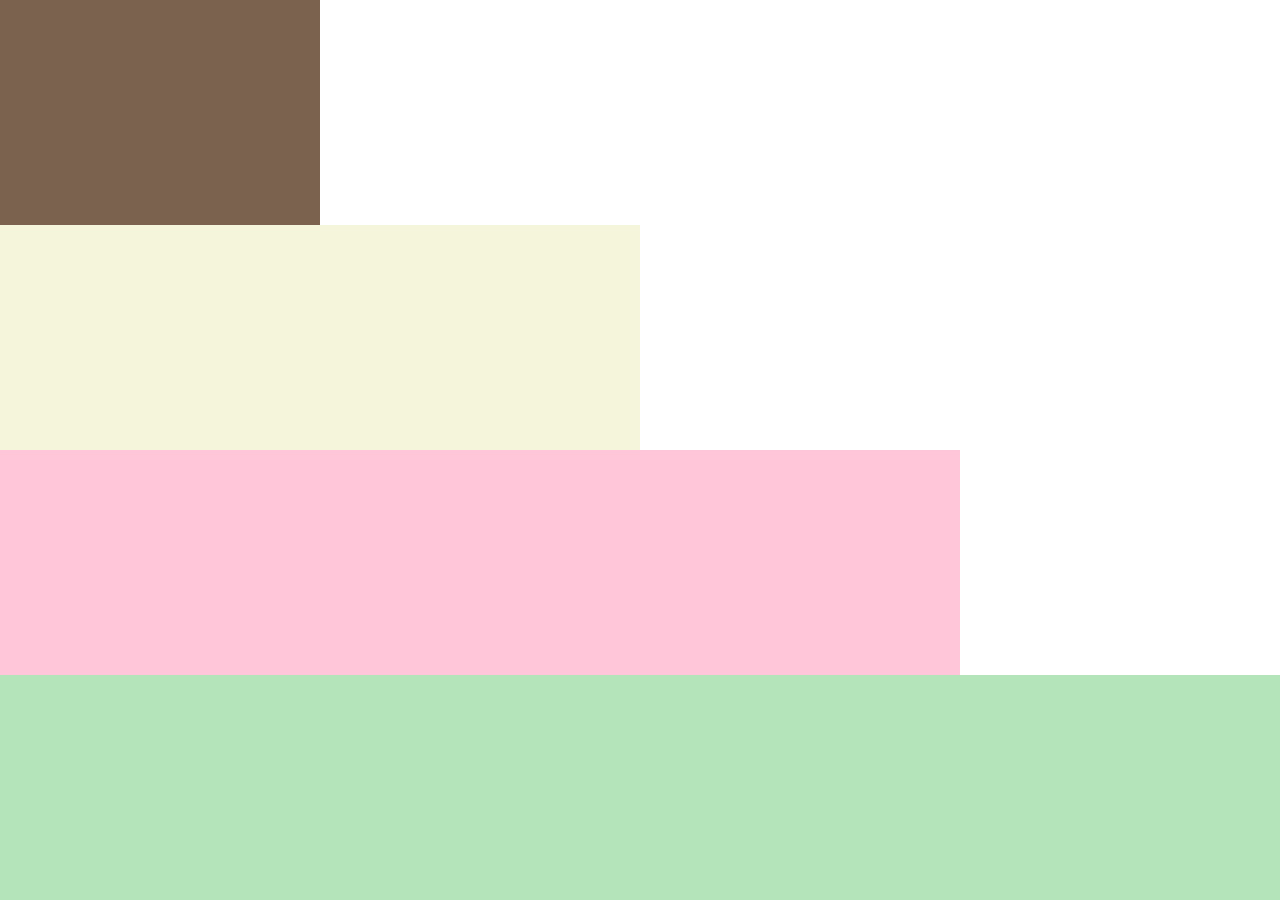
==== index.html @ dd6521bb "Add files via upload" ====
<!-- notice how both the opening <html> tag and the closing </html> tag are NOT indented so you can clearly see the start and end of the code -->
<html>
	
	<!-- the <head> section is for all the information that is needed by the browser but does NOT show up on the page -->
	<head>
		<meta charset="utf-8">
		<meta name="viewport" content="width=device-width, initial-scale=1">
		<title>Frame C</title>
		<link rel="stylesheet" href="style.css" />
	</head>

	<!-- the <body> section is for all the content that is actually displayed on the page -->
	<body> 
		<div class="row chocolate"></div>
		<div class="row2 vanilla"></div>
		<div class="row3 pinkberry"></div>
		<div class="row4 pistachio "></div>
	</body>
</html>
---- style.css ----
body {
	height: 100vh;
	width: 100vw;
	margin:0;
}

/* When writing CSS classes it is VERY important that you use hyphen delimited strings (square-div and NOT squareDiv) */
/* Addtionally, you should know what the class does just by looking at the name (the name should be DESCRIPTIVE) */
/* When thinking about sizing elements on your page, there are many different units you can use = https://www.w3schools.com/cssref/css_units.asp */
.row  {
	height: calc(100%/4);
	width: 25%;
}
.row2 {
	height: calc(100%/4);
	width: 50%;
}
.row3 {
	height: calc(100%/4);
	width:75%;
}
.row4 {
	height: calc(100%/4);
	width: 100%;
}
/* When possible, organize CSS classes in alphabetical order */


.chocolate {
	background-color: #7a624f;
}

.vanilla {
	background-color: #F5F5DC  ;
}

.pinkberry {
	background-color: #ffc5d9;
}

.pistachio {
	background-color: #b4e5ba;
}
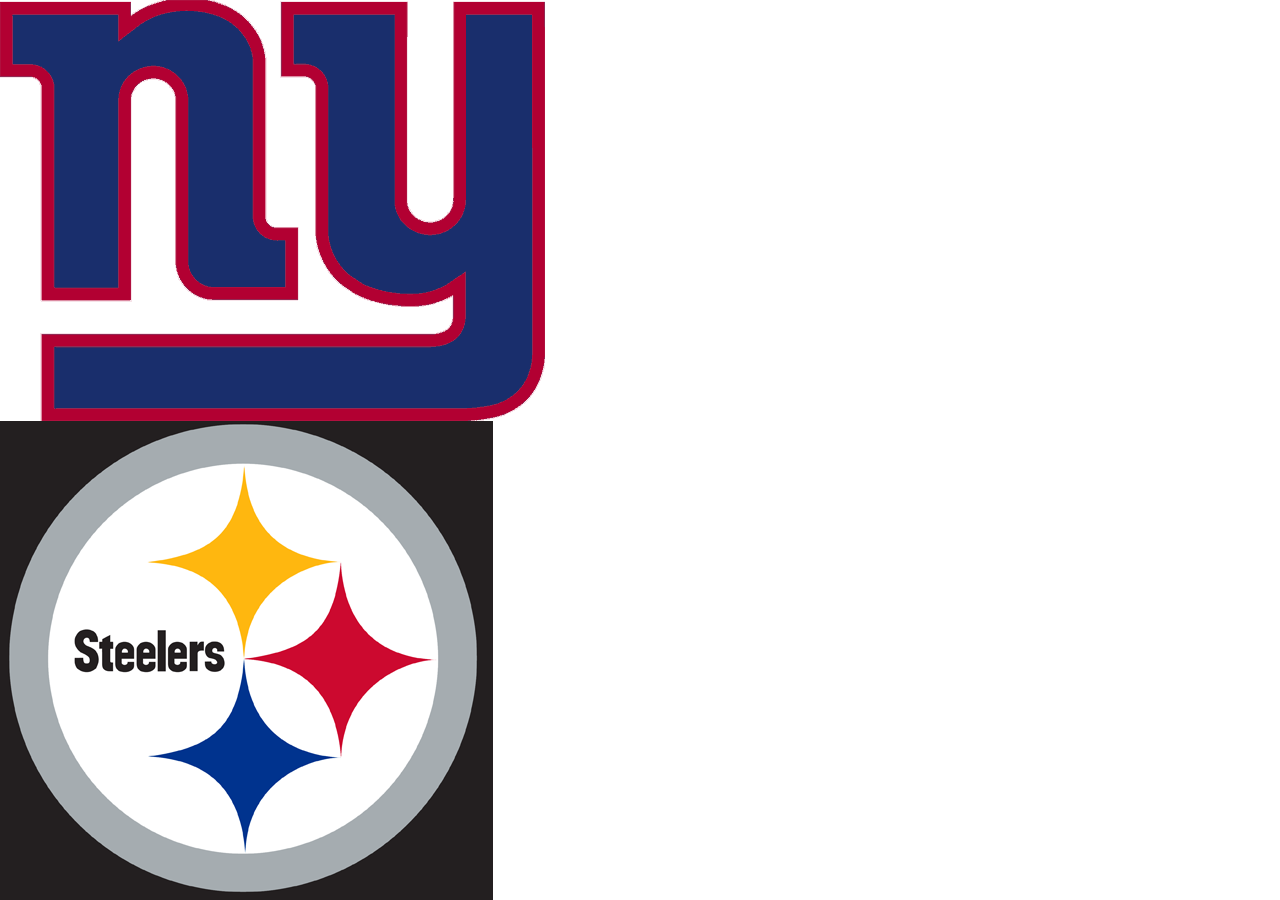
==== commit 47db528b: "Add files via upload" ====
--- a/index.html
+++ b/index.html
@@ -1,75 +1,31 @@
-<!-- notice how both the opening <html> tag and the closing </html> tag are NOT indented so you can clearly see the start and end of the code -->
 <html>
-	
-	<!-- the <head> section is for all the information that is needed by the browser but does NOT show up on the page -->
+
 	<head>
 		<meta charset="utf-8">
 		<meta name="viewport" content="width=device-width, initial-scale=1">
-		<title>Frame C</title>
+		<link href="images/favicon.ico" rel="icon" type="image/x-icon" />
+		<title>Your 1st JS!... of the 2nd semester</title>
 		<link rel="stylesheet" href="style.css" />
 	</head>
 
-	<!-- the <body> section is for all the content that is actually displayed on the page -->
-	<body> 
-		<div class="row chocolate"></div>
-		<div class="row2 vanilla"></div>
-		<div class="row3 pinkberry"></div>
-		<div class="row4 pistachio "></div>
+	<body>
+		<!-- Notice how each div has an 'onclick' property which links to a function in the JS file -->
+		<div class="col ny-blue center-content" id="ny-column">
+		<!-- IN THIS TASK WE ARE MAKING THE IMAGES (NOT THE DIVS) CLICKABLE -->
+		 
+			<img src="images/ny_logo.gif" class="restrict-img-size" onclick="allOpaque(this)"/>
+		</div>
+		
+		<div class="col">
+			<img src="" class="restrict-img-size">
+		</div>
+		
+		
+		<div class="col steel-black center-content"id="steel-column">	
+			<img src="images/steelers_dark_logo.png" class="restrict-img-size" id="steel" onclick="removeColor(this)">
+		</div>
+		
+		<script src="script.js"></script>
 	</body>
-</html>
-
-
-
-
-
-
-
-
-
-
-
-
-
-
-
-
-
-
-
-
-
-
-
-
-
-
-
-
-
-
-
-
-
-
-
-
-
-
-
-
-
-
-
-
-
-
-
-
-
-
-
-
-
-
-
-                                                                                                                                                                                 +	
+</html>
